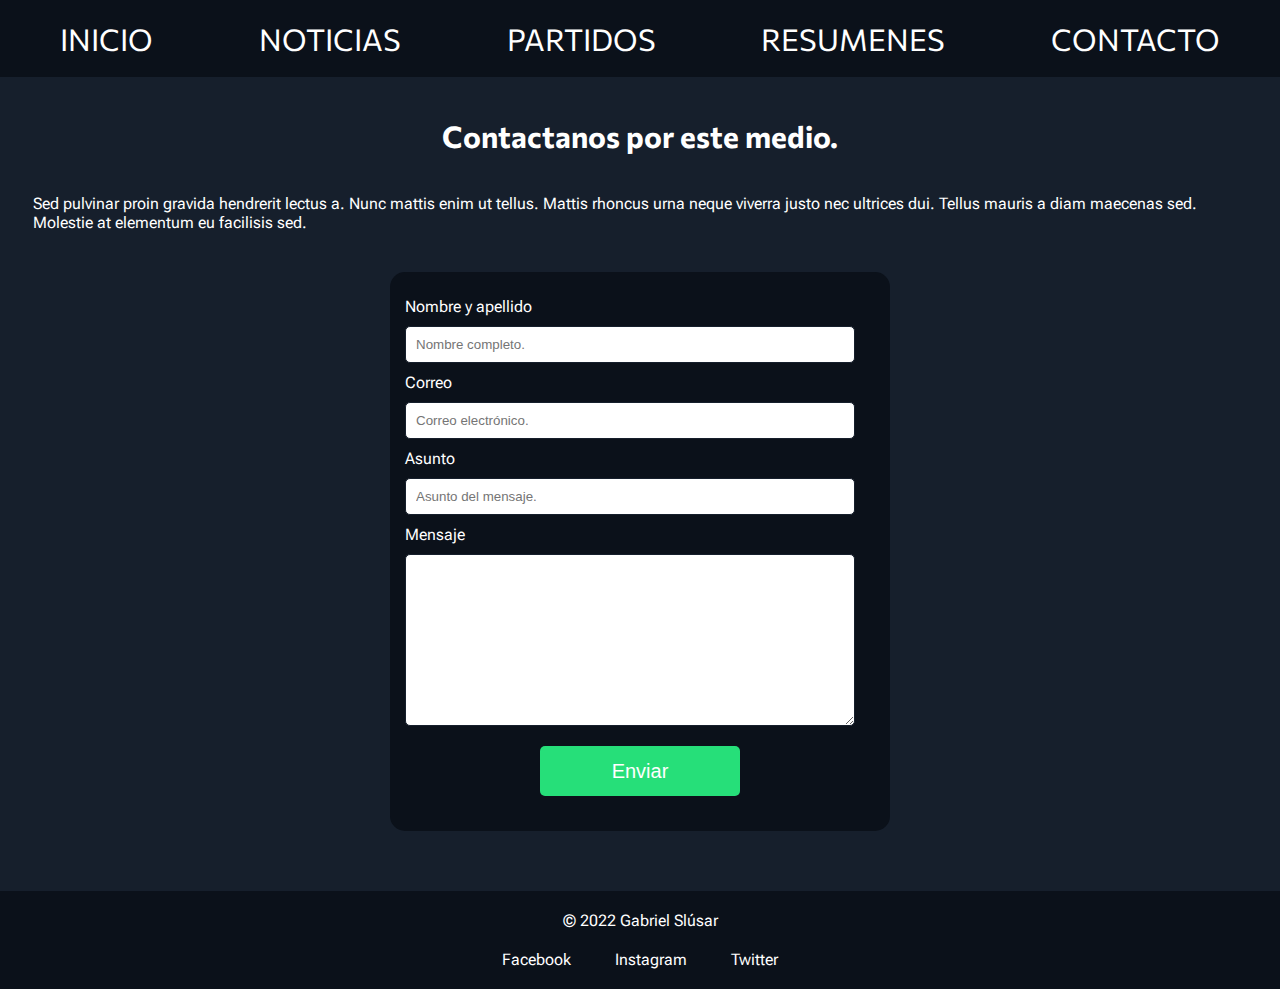
==== pages/contacto.html @ da84816f "Añadir archivos" ====
<!DOCTYPE html>
<html lang="en">
  <head>
    <meta charset="UTF-8" />
    <meta http-equiv="X-UA-Compatible" content="IE=edge" />
    <meta name="viewport" content="width=device-width, initial-scale=1.0" />
    <title>Contacto</title>
    <link rel="stylesheet" href="../css/styles.css" />
    <link rel="preconnect" href="https://fonts.googleapis.com" />
    <link rel="preconnect" href="https://fonts.gstatic.com" crossorigin />
    <link
      href="https://fonts.googleapis.com/css2?family=Roboto+Slab&display=swap"
      rel="stylesheet"
    />
    <link rel="preconnect" href="https://fonts.googleapis.com" />
    <link rel="preconnect" href="https://fonts.gstatic.com" crossorigin />
    <link
      href="https://fonts.googleapis.com/css2?family=Roboto+Flex:opsz,wght@8..144,200&family=Roboto+Slab&display=swap"
      rel="stylesheet"
    />
    <link rel="preconnect" href="https://fonts.googleapis.com" />
    <link rel="preconnect" href="https://fonts.gstatic.com" crossorigin />
    <link
      href="https://fonts.googleapis.com/css2?family=Anton&display=swap"
      rel="stylesheet"
    />
    <link
      href="https://fonts.googleapis.com/css2?family=Commissioner&display=swap"
      rel="stylesheet"
    />
  </head>
  <body>
    <!-- Menú de navegación del sitio -->
    <header>
      <input type="checkbox" id="btn-menu" /><label for="btn-menu"
        ><img src="../assets/img/Menuicon.png" alt="Icono del menú"
      /></label>
      <nav class="menu">
        <ul>
          <a href="../index.html"><li>INICIO</li></a>
          <a href="./noticias.html"><li>NOTICIAS</li></a>
          <a href="./partidos.html"><li>PARTIDOS</li></a>
          <a href="./resumenes.html"><li>RESUMENES</li></a>
          <a href="./contacto.html"><li>CONTACTO</li></a>
        </ul>
      </nav>
    </header>
    <!-- Formulario de contacto -->
    <main class="form">
      <h1 class="principales">Contactanos por este medio.</h1>
      <p class="text">
        Sed pulvinar proin gravida hendrerit lectus a. Nunc mattis enim ut
        tellus. Mattis rhoncus urna neque viverra justo nec ultrices dui. Tellus
        mauris a diam maecenas sed. Molestie at elementum eu facilisis sed.
      </p>
      <form class="text" action="#">
        <p>Nombre y apellido</p>
        <input
          class="form1"
          type="text"
          name="enviarinfo"
          id="contacto"
          placeholder="Nombre completo."
        />
        <p>Correo</p>
        <input
          class="form1"
          type="text"
          name="enviarinfo"
          id="contacto"
          placeholder="Correo electrónico."
        />
        <p>Asunto</p>
        <input
          class="form1"
          type="text"
          name="enviarinfo"
          id="contacto"
          placeholder="Asunto del mensaje."
        />
        <p>Mensaje</p>
        <textarea
          name="enviarinfo"
          class="form1"
          id=""
          cols="30"
          rows="10"
        ></textarea>

        <button class="btnenviar" type="submit">Enviar</button>
      </form>
    </main>
    <footer>
      <p class="textfooter">© 2022 Gabriel Slúsar</p>
      <div class="fot">
        <a class="textfooter" href="#">Facebook</a>
        <a class="textfooter" href="#">Instagram</a>
        <a class="textfooter" href="#">Twitter</a>
      </div>
    </footer>
  </body>
</html>
---- css/styles.css ----
* {
  margin: 0px;
  padding: 0px;
  box-sizing: border-box;
  text-decoration: none;
}

.menu li{
  list-style-type: none;
  font-family: 'Commissioner', sans-serif;;
  font-size: 30px;
  color: rgb(255, 255, 255);
  flex-grow: 1;
  padding: 10px 10px;
  border-radius: 12px;
}
nav ul li:hover {
  color: rgb(185, 185, 185);
  background-color:rgb(0, 0, 0, 0.4);
}
.menu ul {
  background-color: #0b111a;
  display: flex;
  justify-content: space-between;
  align-items: center;
  top: 0;
  padding: 10px 50px 10px 50px;
  width: 100%;
}
a {
  text-decoration: none;
}
header {
  margin-bottom: 20px;
}
.principales {
  color: rgb(255, 255, 255);
  font-family: 'Commissioner', sans-serif;;
  margin: 20px;
  font-size: 30px;
}
.principales__moviles {
  color: rgb(255, 255, 255);
  font-family: 'Commissioner', sans-serif;;
  margin: 20px;
  font-size: 20px;
}
.text {
  margin: 20px;
  font-family: "Roboto Flex", sans-serif;
  color: #ffffff;
}
.textfooter {
  margin: 20px;
  font-family: "Roboto Flex", sans-serif;
  color: rgb(255, 255, 255);
  text-align: center;
}
main {
  padding-bottom: 40px;
}
body {
  display: flex;
  flex-direction: column;
  min-height: 100vh;
  background-color: #161f2c;
}
main{
  padding-left: 1%;
  padding-right: 1%;
}
img {
  height: auto;
  width: auto;
  max-height: 300px;
  max-width: 400px;
}
iframe {
  height: 300px;
  width: 400px;
}
th,
td {
  padding: 17px;
  text-align: center;
  font-family: "Roboto Flex", sans-serif;
  border: 1px solid rgb(0, 0, 0);
}
.fot{
  text-align: center;
}
footer {
  width: 100%;
  background-color: #0b111a;
  padding-bottom: 20px;
  margin-top: auto;

}
#btn-menu {
  display: none;
}

.fot :hover {
  color: rgb(129, 129, 129);
}
.Aplicargrids{
  display: grid;
  grid-template-columns: auto auto;
  border-radius: 10px;
  padding: 1%;
  background-color: #0f151f;
  place-items: center;
}
header label {
  display: none;
  width: 100%;
  height: 50px;
  background-color: #0b111a;
}
header label :hover{
  cursor: pointer;
  background: rgb(0, 0, 0,0.4);
}

@media screen and (max-width: 768px)
{
  .Aplicargrids{
    display: grid;
    grid-template-rows: auto auto;
    grid-template-columns: auto;
    border-radius: 10px;
    padding: 2%;
    background-color: #0f151f;
    place-items: center;
}
/* header label {
  display:block;
} */
.menu ul {
  flex-direction: column;
}


}
form{
  width: 500px;
  background-color: #0b111a;
  padding: 15px;
  display: flex;
  align-items: flex-start;
  flex-direction: column;
  border-radius: 15px;
}
form p {
  margin: 10px 0px 10px 0px;
}
.form{
  width: 100%;
  background-color: #161f2c;
  display: flex;
  flex-direction: column;
  align-items: center;

}
form input{
  border: 0;
  outline:0;
}
.form1 {
  border:1px solid #161f2c;
  padding: 10px;
  border-radius: 5px;
  width: 450px;
}
.btnenviar {
  width: 200px;
  height: 50px;
  margin: 20px auto 20px auto;
  background-color: rgb(38, 223, 121);
  border: 0;
  border-radius: 5px;
  color: white;
  font-size: 20px;
}
.btnenviar:hover{  
  background-color: #02952e;
  cursor: pointer;
}

table {
  background-color: #0b111a;
  width: 100%;
  border-collapse: collapse;
}
.maintable{
  margin: 10px auto;
}
th, td{ 
padding: 15px;
border: 0px;
}
thead{
background-color:#21385a;
}
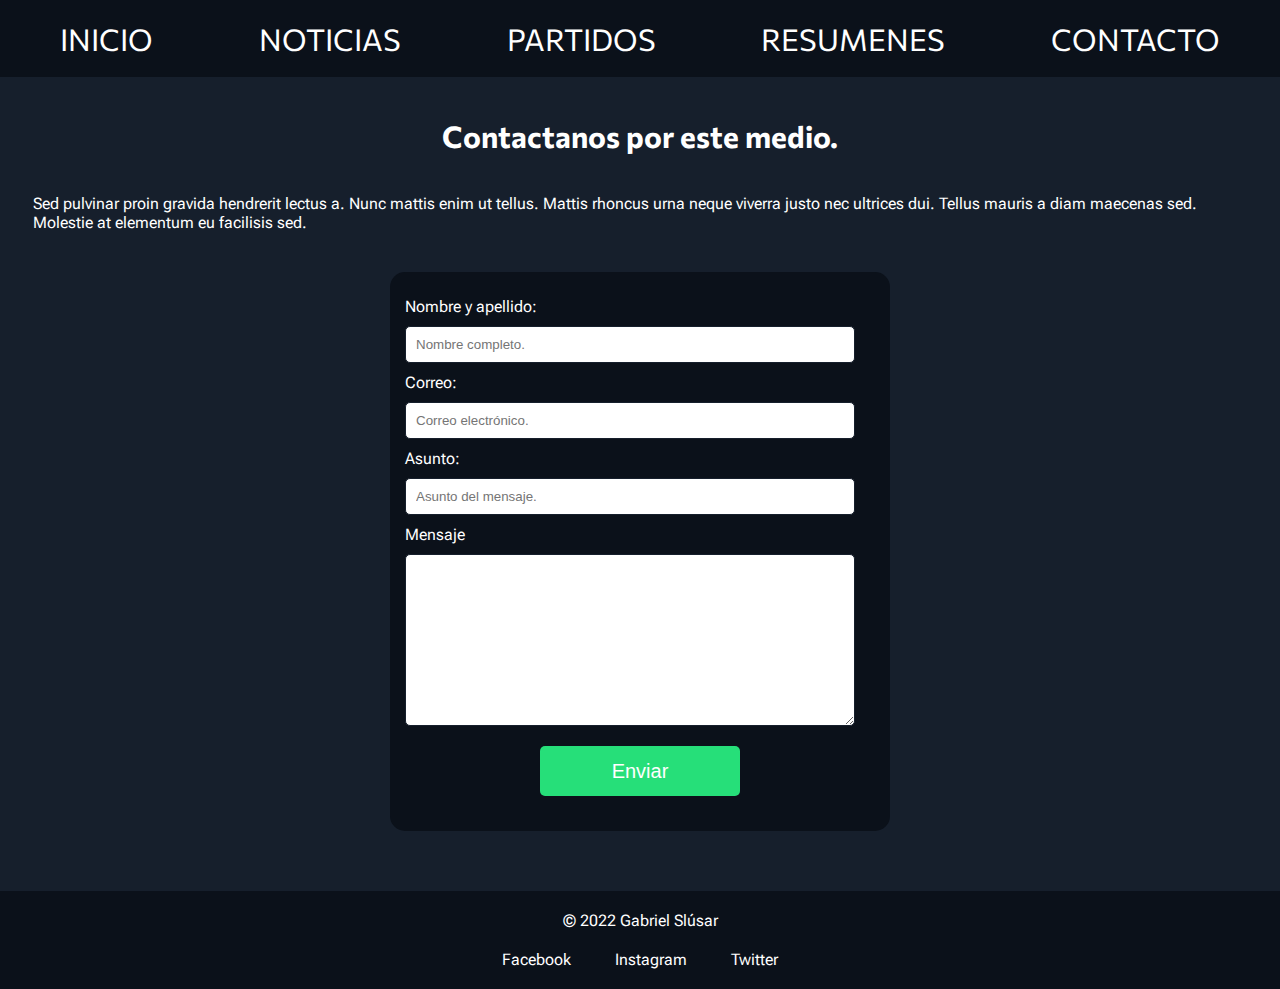
==== commit c42a64f3: "Rama 2 prueba" ====
--- a/pages/contacto.html
+++ b/pages/contacto.html
@@ -54,7 +54,7 @@
         mauris a diam maecenas sed. Molestie at elementum eu facilisis sed.
       </p>
       <form class="text" action="#">
-        <p>Nombre y apellido</p>
+        <p>Nombre y apellido:</p>
         <input
           class="form1"
           type="text"
@@ -62,7 +62,7 @@
           id="contacto"
           placeholder="Nombre completo."
         />
-        <p>Correo</p>
+        <p>Correo:</p>
         <input
           class="form1"
           type="text"
@@ -70,7 +70,7 @@
           id="contacto"
           placeholder="Correo electrónico."
         />
-        <p>Asunto</p>
+        <p>Asunto:</p>
         <input
           class="form1"
           type="text"
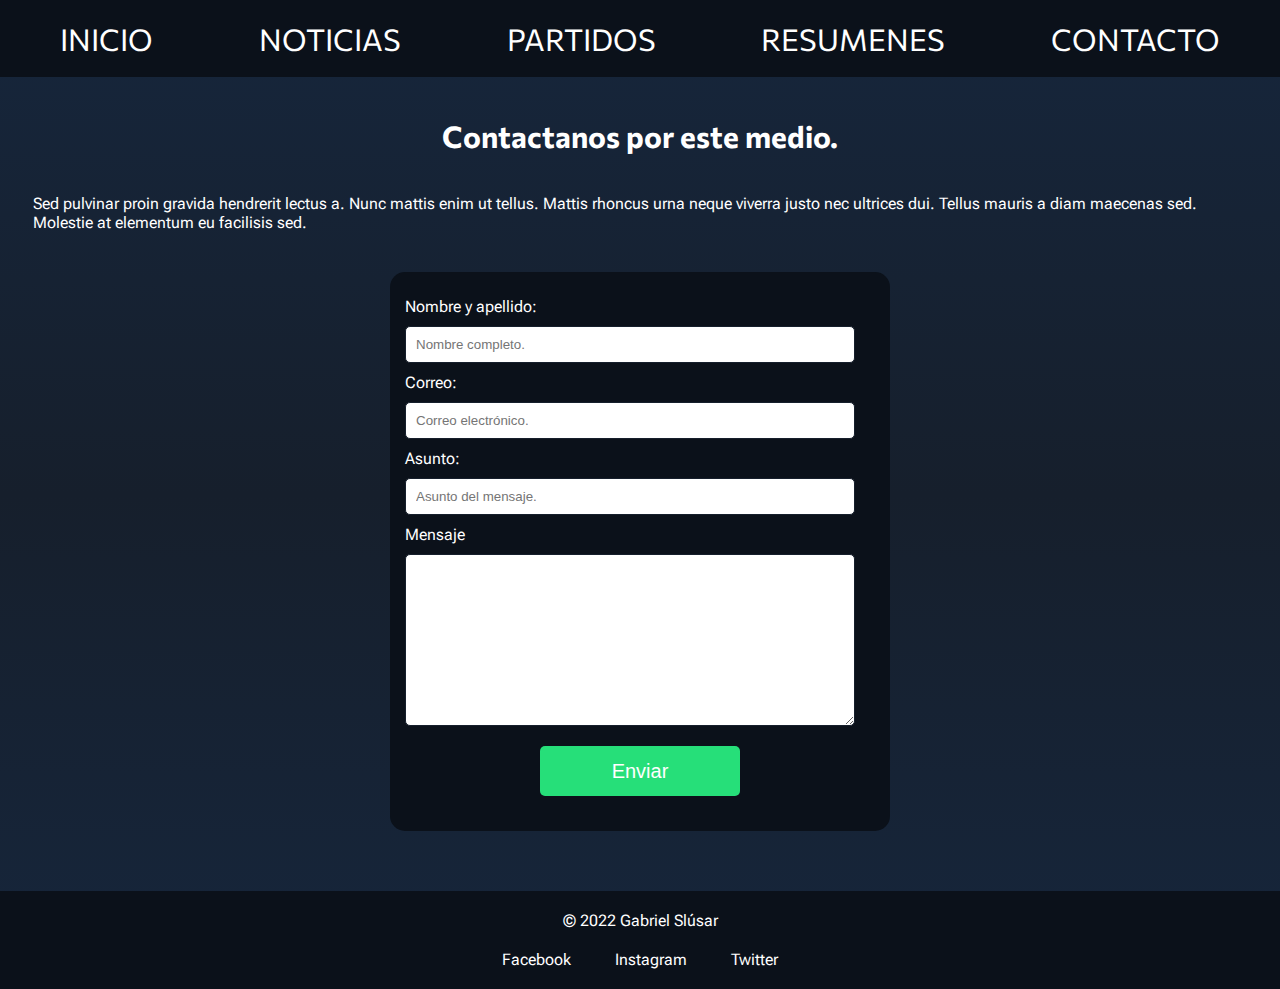
==== commit 2744573a: "Animaciones,transiciones y gradientes" ====
--- a/pages/contacto.html
+++ b/pages/contacto.html
@@ -99,4 +99,4 @@
       </div>
     </footer>
   </body>
-</html>
+</html>--- a/css/styles.css
+++ b/css/styles.css
@@ -12,11 +12,22 @@
   color: rgb(255, 255, 255);
   flex-grow: 1;
   padding: 10px 10px;
-  border-radius: 12px;
+  border-radius: 10px;
 }
 nav ul li:hover {
   color: rgb(185, 185, 185);
-  background-color:rgb(0, 0, 0, 0.4);
+  background-color:rgb(0, 0, 0);
+  transform: scale(1.2);
+  transition: all 0.6s;
+}
+.Aplicargrids:hover{
+  transform: scale(1.018);
+  transition: all 0.5s;
+}
+table:hover{
+  transform: scale(1.4) translateY(70px);
+  transition: all 1s;
+
 }
 .menu ul {
   background-color: #0b111a;
@@ -63,7 +74,8 @@
   display: flex;
   flex-direction: column;
   min-height: 100vh;
-  background-color: #161f2c;
+  background: rgb(22,38,60);
+  background: linear-gradient(180deg, rgba(22,38,60,1) 0%, rgba(22,38,60,1) 0%, rgba(22,31,44,1) 50%, rgba(22,38,60,1) 100%);
 }
 main{
   padding-left: 1%;
@@ -156,7 +168,6 @@
 }
 .form{
   width: 100%;
-  background-color: #161f2c;
   display: flex;
   flex-direction: column;
   align-items: center;
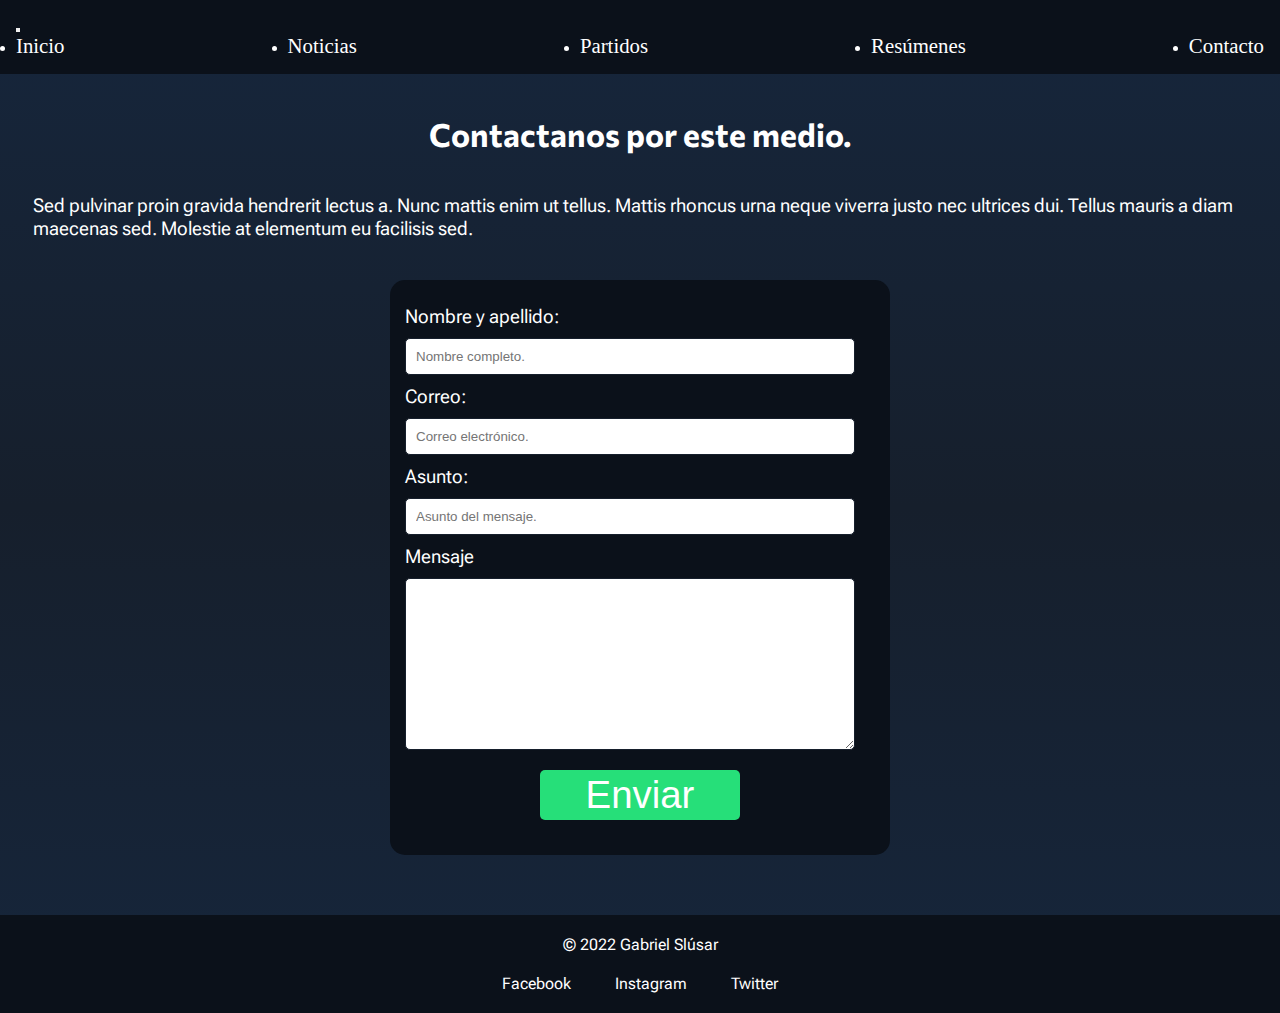
==== commit f8c49d4e: "Update bootstrap responsive menu" ====
--- a/pages/contacto.html
+++ b/pages/contacto.html
@@ -5,6 +5,7 @@
     <meta http-equiv="X-UA-Compatible" content="IE=edge" />
     <meta name="viewport" content="width=device-width, initial-scale=1.0" />
     <title>Contacto</title>
+    <link href="https://cdn.jsdelivr.net/npm/bootstrap@5.1.3/dist/css/bootstrap.min.css" rel="stylesheet" integrity="sha384-1BmE4kWBq78iYhFldvKuhfTAU6auU8tT94WrHftjDbrCEXSU1oBoqyl2QvZ6jIW3" crossorigin="anonymous">
     <link rel="stylesheet" href="../css/styles.css" />
     <link rel="preconnect" href="https://fonts.googleapis.com" />
     <link rel="preconnect" href="https://fonts.gstatic.com" crossorigin />
@@ -12,14 +13,10 @@
       href="https://fonts.googleapis.com/css2?family=Roboto+Slab&display=swap"
       rel="stylesheet"
     />
-    <link rel="preconnect" href="https://fonts.googleapis.com" />
-    <link rel="preconnect" href="https://fonts.gstatic.com" crossorigin />
     <link
       href="https://fonts.googleapis.com/css2?family=Roboto+Flex:opsz,wght@8..144,200&family=Roboto+Slab&display=swap"
       rel="stylesheet"
     />
-    <link rel="preconnect" href="https://fonts.googleapis.com" />
-    <link rel="preconnect" href="https://fonts.gstatic.com" crossorigin />
     <link
       href="https://fonts.googleapis.com/css2?family=Anton&display=swap"
       rel="stylesheet"
@@ -36,14 +33,32 @@
         ><img src="../assets/img/Menuicon.png" alt="Icono del menú"
       /></label>
       <nav class="menu">
-        <ul>
-          <a href="../index.html"><li>INICIO</li></a>
-          <a href="./noticias.html"><li>NOTICIAS</li></a>
-          <a href="./partidos.html"><li>PARTIDOS</li></a>
-          <a href="./resumenes.html"><li>RESUMENES</li></a>
-          <a href="./contacto.html"><li>CONTACTO</li></a>
-        </ul>
-      </nav>
+        <nav class="navbar navbar-expand-lg navbaredits">
+          <div class="container-fluid">
+            <button class="navbar-toggler" type="button" data-bs-toggle="collapse" data-bs-target="#navbarNav" aria-controls="navbarNav" aria-expanded="false" aria-label="Toggle navigation">
+              <span class="navbar-toggler-icon navico"></span>
+            </button>
+            <div class="collapse navbar-collapse" id="navbarNav">
+              <ul class="navbar-nav navalu">
+                <li class="nav-item limod">
+                  <a class="nav-link active linkmod" aria-current="page" href="../index.html">Inicio</a>
+                </li>
+                <li class="nav-item limod">
+                  <a class="nav-link linkmod" href="./noticias.html">Noticias</a>
+                </li>
+                <li class="nav-item limod">
+                  <a class="nav-link linkmod" href="./partidos.html">Partidos</a>
+                </li>
+                <li class="nav-item limod">
+                  <a class="nav-link linkmod" href="./resumenes.html">Resúmenes</a>
+                </li>
+                <li class="nav-item limod">
+                  <a class="nav-link linkmod" href="./contacto.html">Contacto</a>
+                </li>
+              </ul>
+            </div>
+          </div>
+        </nav>
     </header>
     <!-- Formulario de contacto -->
     <main class="form">
@@ -98,5 +113,6 @@
         <a class="textfooter" href="#">Twitter</a>
       </div>
     </footer>
+    <script src="https://cdn.jsdelivr.net/npm/bootstrap@5.1.3/dist/js/bootstrap.bundle.min.js" integrity="sha384-ka7Sk0Gln4gmtz2MlQnikT1wXgYsOg+OMhuP+IlRH9sENBO0LRn5q+8nbTov4+1p" crossorigin="anonymous"></script>
   </body>
 </html>--- a/css/styles.css
+++ b/css/styles.css
@@ -5,21 +5,21 @@
   text-decoration: none;
 }
 
-.menu li{
+/* .menu li{
   list-style-type: none;
   font-family: 'Commissioner', sans-serif;;
-  font-size: 30px;
+  font-size: 2em;
   color: rgb(255, 255, 255);
   flex-grow: 1;
   padding: 10px 10px;
   border-radius: 10px;
-}
-nav ul li:hover {
+} */
+/* nav ul li:hover {
   color: rgb(185, 185, 185);
   background-color:rgb(0, 0, 0);
   transform: scale(1.2);
   transition: all 0.6s;
-}
+} */
 .Aplicargrids:hover{
   transform: scale(1.018);
   transition: all 0.5s;
@@ -29,14 +29,31 @@
   transition: all 1s;
 
 }
-.menu ul {
-  background-color: #0b111a;
-  display: flex;
-  justify-content: space-between;
-  align-items: center;
-  top: 0;
-  padding: 10px 50px 10px 50px;
-  width: 100%;
+.navbaredits{
+  background-color: #0b111a;
+  color: rgb(255, 255, 255);
+  padding: 1em;
+}
+.linkmod{
+  color: rgb(255, 255, 255);
+  font-size: 1.3em;
+
+}
+.navico{
+background-image:url(https://i.ibb.co/rm7KQwS/pngegg.png) ;
+}
+.navalu{
+width: 100%;
+display: flex;
+justify-content: space-between;
+align-items: center;
+}
+.limod:hover{
+  color: rgb(185, 185, 185);
+  background-color:rgb(0, 0, 0);
+  transform: scale(1.5);
+  transition: all 0.6s;
+  border-radius: 7px;
 }
 a {
   text-decoration: none;
@@ -48,18 +65,19 @@
   color: rgb(255, 255, 255);
   font-family: 'Commissioner', sans-serif;;
   margin: 20px;
-  font-size: 30px;
+  font-size: 2em;
 }
 .principales__moviles {
   color: rgb(255, 255, 255);
   font-family: 'Commissioner', sans-serif;;
   margin: 20px;
-  font-size: 20px;
+  font-size: 1.5em;
 }
 .text {
   margin: 20px;
   font-family: "Roboto Flex", sans-serif;
   color: #ffffff;
+  font-size: 1.2em;
 }
 .textfooter {
   margin: 20px;
@@ -83,13 +101,15 @@
 }
 img {
   height: auto;
-  width: auto;
+  width: 100%;
   max-height: 300px;
   max-width: 400px;
 }
 iframe {
-  height: 300px;
-  width: 400px;
+  height: auto;
+  width: 100%;
+  max-height: 300px;
+  max-width: 400px;
 }
 th,
 td {
@@ -191,7 +211,7 @@
   border: 0;
   border-radius: 5px;
   color: white;
-  font-size: 20px;
+  font-size: 2em;
 }
 .btnenviar:hover{  
   background-color: #02952e;
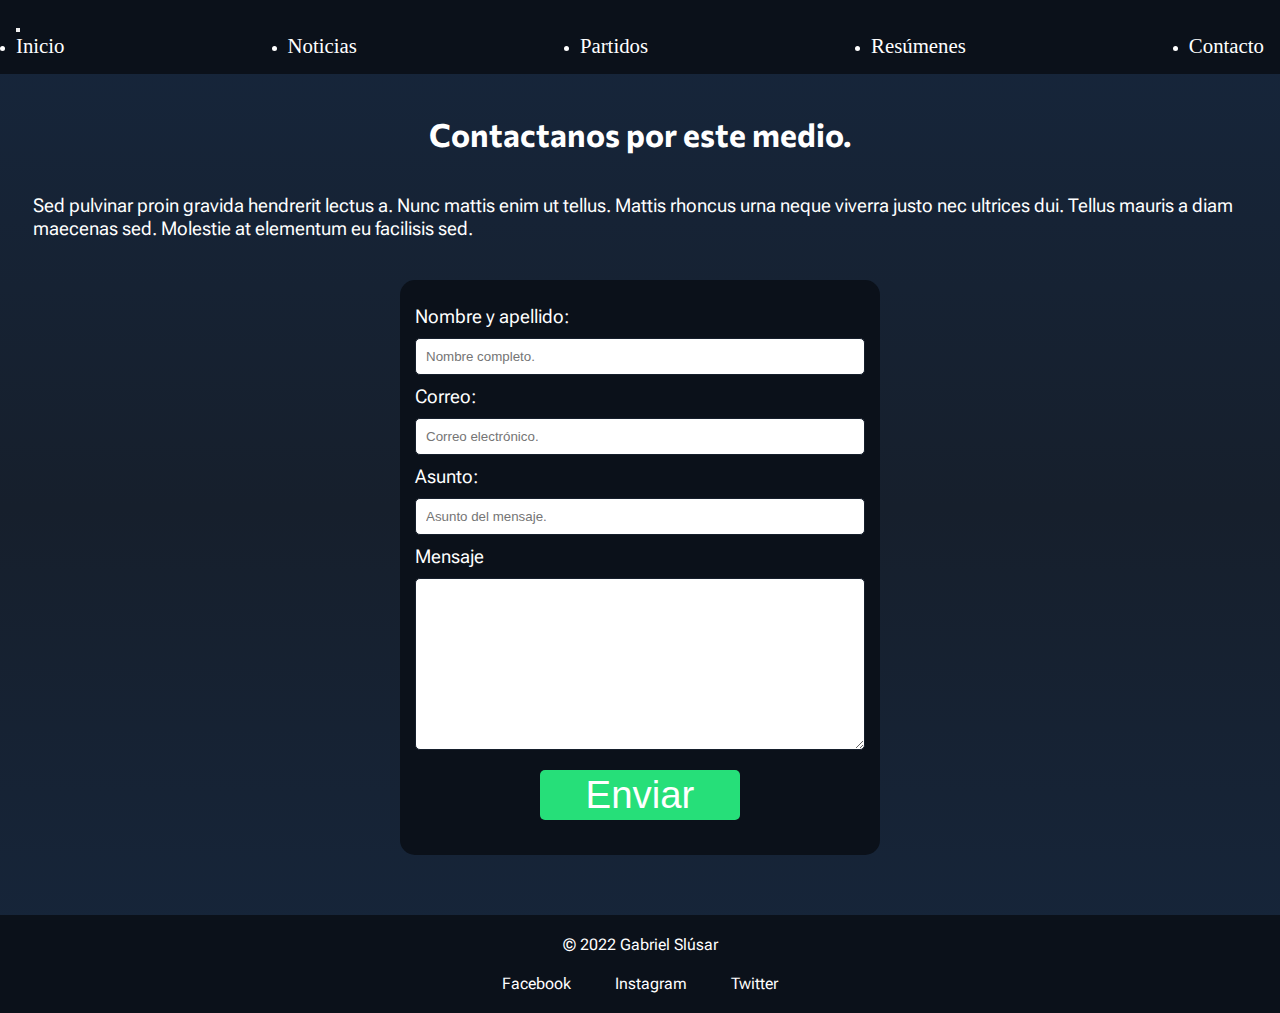
==== commit 3e9c7fd0: "mayusmenu" ====
--- a/pages/contacto.html
+++ b/pages/contacto.html
@@ -68,7 +68,7 @@
         tellus. Mattis rhoncus urna neque viverra justo nec ultrices dui. Tellus
         mauris a diam maecenas sed. Molestie at elementum eu facilisis sed.
       </p>
-      <form class="text" action="#">
+      <form class="text formovile" action="#">
         <p>Nombre y apellido:</p>
         <input
           class="form1"
--- a/css/styles.css
+++ b/css/styles.css
@@ -37,6 +37,7 @@
 .linkmod{
   color: rgb(255, 255, 255);
   font-size: 1.3em;
+  border-radius: 7px;
 
 }
 .navico{
@@ -48,8 +49,8 @@
 justify-content: space-between;
 align-items: center;
 }
-.limod:hover{
-  color: rgb(185, 185, 185);
+.linkmod:hover{
+  color: rgb(127, 127, 127);
   background-color:rgb(0, 0, 0);
   transform: scale(1.5);
   transition: all 0.6s;
@@ -153,7 +154,65 @@
   cursor: pointer;
   background: rgb(0, 0, 0,0.4);
 }
-
+form{
+  max-width: 500px;
+  background-color: #0b111a;
+  padding: 15px;
+  display: flex;
+  align-items: flex-start;
+  flex-direction: column;
+  border-radius: 15px;
+}
+form p {
+  margin: 10px 0px 10px 0px;
+}
+.form{
+  width: 100%;
+  display: flex;
+  flex-direction: column;
+  align-items: center;
+
+}
+form input{
+  border: 0;
+  outline:0;
+}
+.form1 {
+  border:1px solid #161f2c;
+  padding: 10px;
+  border-radius: 5px;
+  width: 450px;
+}
+.btnenviar {
+  width: 200px;
+  height: 50px;
+  margin: 20px auto 20px auto;
+  background-color: rgb(38, 223, 121);
+  border: 0;
+  border-radius: 5px;
+  color: white;
+  font-size: 2em;
+}
+.btnenviar:hover{  
+  background-color: #02952e;
+  cursor: pointer;
+}
+
+table {
+  background-color: #0b111a;
+  width: 100%;
+  border-collapse: collapse;
+}
+.maintable{
+  margin: 10px auto;
+}
+th, td{ 
+padding: 15px;
+border: 0px;
+}
+thead{
+background-color:#21385a;
+}
 @media screen and (max-width: 768px)
 {
   .Aplicargrids{
@@ -165,71 +224,19 @@
     background-color: #0f151f;
     place-items: center;
 }
-/* header label {
-  display:block;
-} */
-.menu ul {
-  flex-direction: column;
-}
-
-
-}
 form{
-  width: 500px;
+  max-width: 350px;
   background-color: #0b111a;
   padding: 15px;
   display: flex;
   align-items: flex-start;
   flex-direction: column;
   border-radius: 15px;
-}
-form p {
-  margin: 10px 0px 10px 0px;
-}
-.form{
-  width: 100%;
-  display: flex;
-  flex-direction: column;
-  align-items: center;
-
-}
-form input{
-  border: 0;
-  outline:0;
 }
 .form1 {
   border:1px solid #161f2c;
   padding: 10px;
   border-radius: 5px;
-  width: 450px;
-}
-.btnenviar {
-  width: 200px;
-  height: 50px;
-  margin: 20px auto 20px auto;
-  background-color: rgb(38, 223, 121);
-  border: 0;
-  border-radius: 5px;
-  color: white;
-  font-size: 2em;
-}
-.btnenviar:hover{  
-  background-color: #02952e;
-  cursor: pointer;
-}
-
-table {
-  background-color: #0b111a;
-  width: 100%;
-  border-collapse: collapse;
-}
-.maintable{
-  margin: 10px auto;
-}
-th, td{ 
-padding: 15px;
-border: 0px;
-}
-thead{
-background-color:#21385a;
-}
+  width: 320px;
+}
+}
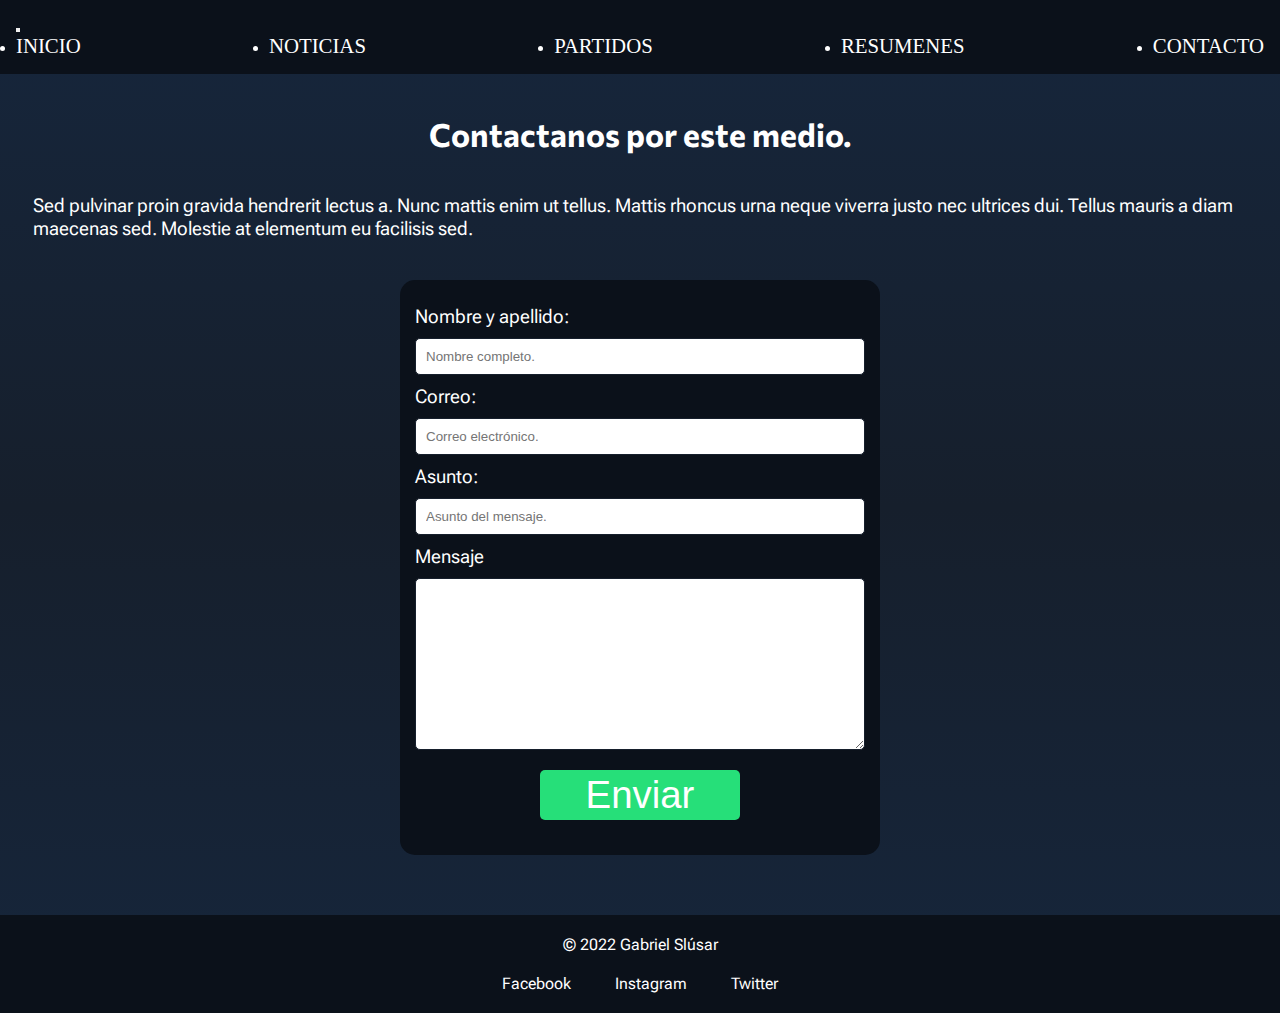
==== commit 3d6fe0d9: "mayusmenuall" ====
--- a/pages/contacto.html
+++ b/pages/contacto.html
@@ -41,19 +41,19 @@
             <div class="collapse navbar-collapse" id="navbarNav">
               <ul class="navbar-nav navalu">
                 <li class="nav-item limod">
-                  <a class="nav-link active linkmod" aria-current="page" href="../index.html">Inicio</a>
+                  <a class="nav-link active linkmod" aria-current="page" href="./index.html">INICIO</a>
                 </li>
                 <li class="nav-item limod">
-                  <a class="nav-link linkmod" href="./noticias.html">Noticias</a>
+                  <a class="nav-link linkmod" href="./pages/noticias.html">NOTICIAS</a>
                 </li>
                 <li class="nav-item limod">
-                  <a class="nav-link linkmod" href="./partidos.html">Partidos</a>
+                  <a class="nav-link linkmod" href="./pages/partidos.html">PARTIDOS</a>
                 </li>
                 <li class="nav-item limod">
-                  <a class="nav-link linkmod" href="./resumenes.html">Resúmenes</a>
+                  <a class="nav-link linkmod" href="./pages/resumenes.html">RESUMENES</a>
                 </li>
                 <li class="nav-item limod">
-                  <a class="nav-link linkmod" href="./contacto.html">Contacto</a>
+                  <a class="nav-link linkmod" href="./pages/contacto.html">CONTACTO</a>
                 </li>
               </ul>
             </div>
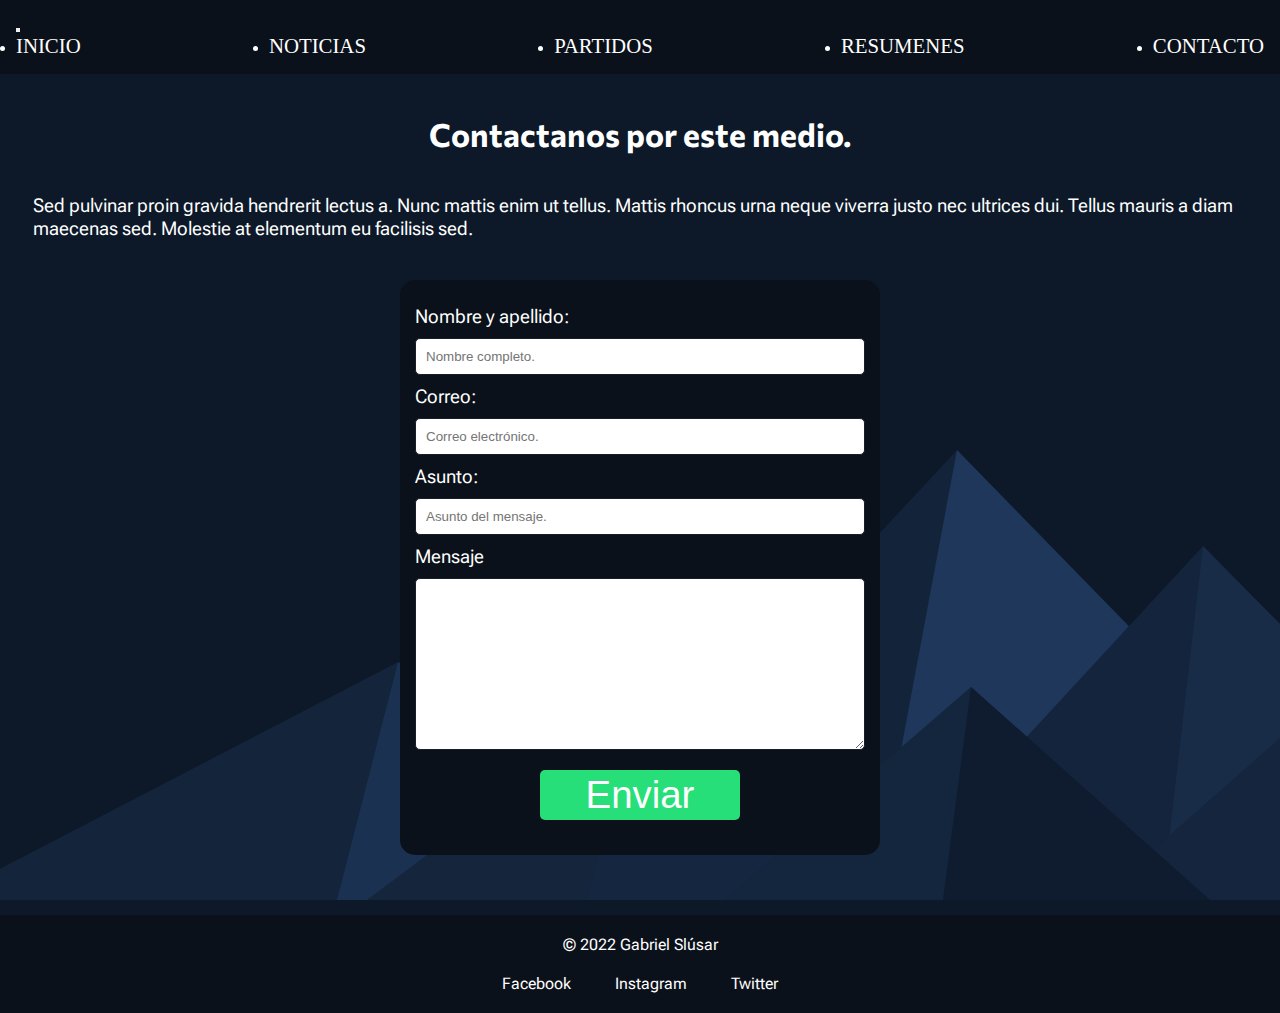
==== commit bab66c97: "return" ====
--- a/pages/contacto.html
+++ b/pages/contacto.html
@@ -32,7 +32,6 @@
       <input type="checkbox" id="btn-menu" /><label for="btn-menu"
         ><img src="../assets/img/Menuicon.png" alt="Icono del menú"
       /></label>
-      <nav class="menu">
         <nav class="navbar navbar-expand-lg navbaredits">
           <div class="container-fluid">
             <button class="navbar-toggler" type="button" data-bs-toggle="collapse" data-bs-target="#navbarNav" aria-controls="navbarNav" aria-expanded="false" aria-label="Toggle navigation">
@@ -41,19 +40,19 @@
             <div class="collapse navbar-collapse" id="navbarNav">
               <ul class="navbar-nav navalu">
                 <li class="nav-item limod">
-                  <a class="nav-link active linkmod" aria-current="page" href="./index.html">INICIO</a>
+                  <a class="nav-link active linkmod" aria-current="page" href="../index.html">INICIO</a>
                 </li>
                 <li class="nav-item limod">
-                  <a class="nav-link linkmod" href="./pages/noticias.html">NOTICIAS</a>
+                  <a class="nav-link linkmod" href="./noticias.html">NOTICIAS</a>
                 </li>
                 <li class="nav-item limod">
-                  <a class="nav-link linkmod" href="./pages/partidos.html">PARTIDOS</a>
+                  <a class="nav-link linkmod" href="./partidos.html">PARTIDOS</a>
                 </li>
                 <li class="nav-item limod">
-                  <a class="nav-link linkmod" href="./pages/resumenes.html">RESUMENES</a>
+                  <a class="nav-link linkmod" href="./resumenes.html">RESUMENES</a>
                 </li>
                 <li class="nav-item limod">
-                  <a class="nav-link linkmod" href="./pages/contacto.html">CONTACTO</a>
+                  <a class="nav-link linkmod" href="./contacto.html">CONTACTO</a>
                 </li>
               </ul>
             </div>
--- a/css/styles.css
+++ b/css/styles.css
@@ -4,54 +4,36 @@
   box-sizing: border-box;
   text-decoration: none;
 }
-
-/* .menu li{
-  list-style-type: none;
-  font-family: 'Commissioner', sans-serif;;
-  font-size: 2em;
-  color: rgb(255, 255, 255);
-  flex-grow: 1;
-  padding: 10px 10px;
-  border-radius: 10px;
-} */
-/* nav ul li:hover {
-  color: rgb(185, 185, 185);
-  background-color:rgb(0, 0, 0);
-  transform: scale(1.2);
-  transition: all 0.6s;
-} */
-.Aplicargrids:hover{
+.Aplicargrids:hover {
   transform: scale(1.018);
   transition: all 0.5s;
 }
-table:hover{
-  transform: scale(1.4) translateY(70px);
+table:hover {
+  transform: scale(1.09) translateY(5px);
   transition: all 1s;
-
-}
-.navbaredits{
+}
+.navbaredits {
   background-color: #0b111a;
   color: rgb(255, 255, 255);
   padding: 1em;
 }
-.linkmod{
+.linkmod {
   color: rgb(255, 255, 255);
   font-size: 1.3em;
   border-radius: 7px;
-
-}
-.navico{
-background-image:url(https://i.ibb.co/rm7KQwS/pngegg.png) ;
-}
-.navalu{
-width: 100%;
-display: flex;
-justify-content: space-between;
-align-items: center;
-}
-.linkmod:hover{
+}
+.navico {
+  background-image: url(https://i.ibb.co/rm7KQwS/pngegg.png);
+}
+.navalu {
+  width: 100%;
+  display: flex;
+  justify-content: space-between;
+  align-items: center;
+}
+.linkmod:hover {
   color: rgb(127, 127, 127);
-  background-color:rgb(0, 0, 0);
+  background-color: rgb(0, 0, 0);
   transform: scale(1.5);
   transition: all 0.6s;
   border-radius: 7px;
@@ -64,13 +46,13 @@
 }
 .principales {
   color: rgb(255, 255, 255);
-  font-family: 'Commissioner', sans-serif;;
+  font-family: "Commissioner", sans-serif;
   margin: 20px;
   font-size: 2em;
 }
 .principales__moviles {
   color: rgb(255, 255, 255);
-  font-family: 'Commissioner', sans-serif;;
+  font-family: "Commissioner", sans-serif;
   margin: 20px;
   font-size: 1.5em;
 }
@@ -93,25 +75,16 @@
   display: flex;
   flex-direction: column;
   min-height: 100vh;
-  background: rgb(22,38,60);
-  background: linear-gradient(180deg, rgba(22,38,60,1) 0%, rgba(22,38,60,1) 0%, rgba(22,31,44,1) 50%, rgba(22,38,60,1) 100%);
-}
-main{
+  background-color: #0D1929;
+  background-image: url("data:image/svg+xml,%3Csvg xmlns='http://www.w3.org/2000/svg' viewBox='0 0 1600 900'%3E%3Cpolygon fill='%2313243a' points='957 450 539 900 1396 900'/%3E%3Cpolygon fill='%231e375a' points='957 450 872.9 900 1396 900'/%3E%3Cpolygon fill='%2313243b' points='-60 900 398 662 816 900'/%3E%3Cpolygon fill='%231b3151' points='337 900 398 662 816 900'/%3E%3Cpolygon fill='%2313243c' points='1203 546 1552 900 876 900'/%3E%3Cpolygon fill='%23182c48' points='1203 546 1552 900 1162 900'/%3E%3Cpolygon fill='%2314253c' points='641 695 886 900 367 900'/%3E%3Cpolygon fill='%23152640' points='587 900 641 695 886 900'/%3E%3Cpolygon fill='%2314253d' points='1710 900 1401 632 1096 900'/%3E%3Cpolygon fill='%23122137' points='1710 900 1401 632 1365 900'/%3E%3Cpolygon fill='%2314253e' points='1210 900 971 687 725 900'/%3E%3Cpolygon fill='%230f1c2f' points='943 900 1210 900 971 687'/%3E%3C/svg%3E");
+  background-attachment: fixed;
+  background-size: cover;
+}
+main {
   padding-left: 1%;
   padding-right: 1%;
 }
-img {
-  height: auto;
-  width: 100%;
-  max-height: 300px;
-  max-width: 400px;
-}
-iframe {
-  height: auto;
-  width: 100%;
-  max-height: 300px;
-  max-width: 400px;
-}
+
 th,
 td {
   padding: 17px;
@@ -119,7 +92,7 @@
   font-family: "Roboto Flex", sans-serif;
   border: 1px solid rgb(0, 0, 0);
 }
-.fot{
+.fot {
   text-align: center;
 }
 footer {
@@ -127,7 +100,16 @@
   background-color: #0b111a;
   padding-bottom: 20px;
   margin-top: auto;
-
+}
+iframe {
+  width: 100%;
+  max-height: 300px;
+  max-width: 500px;
+}
+.loadingbar {
+  text-align: center;
+  color: rgb(255, 255, 255);
+  font-size: 2em;
 }
 #btn-menu {
   display: none;
@@ -136,7 +118,7 @@
 .fot :hover {
   color: rgb(129, 129, 129);
 }
-.Aplicargrids{
+.Aplicargrids {
   display: grid;
   grid-template-columns: auto auto;
   border-radius: 10px;
@@ -150,11 +132,11 @@
   height: 50px;
   background-color: #0b111a;
 }
-header label :hover{
+header label :hover {
   cursor: pointer;
-  background: rgb(0, 0, 0,0.4);
-}
-form{
+  background: rgb(0, 0, 0, 0.4);
+}
+form {
   max-width: 500px;
   background-color: #0b111a;
   padding: 15px;
@@ -166,19 +148,18 @@
 form p {
   margin: 10px 0px 10px 0px;
 }
-.form{
+.form {
   width: 100%;
   display: flex;
   flex-direction: column;
   align-items: center;
-
-}
-form input{
+}
+form input {
   border: 0;
-  outline:0;
+  outline: 0;
 }
 .form1 {
-  border:1px solid #161f2c;
+  border: 1px solid #161f2c;
   padding: 10px;
   border-radius: 5px;
   width: 450px;
@@ -193,7 +174,7 @@
   color: white;
   font-size: 2em;
 }
-.btnenviar:hover{  
+.btnenviar:hover {
   background-color: #02952e;
   cursor: pointer;
 }
@@ -203,19 +184,19 @@
   width: 100%;
   border-collapse: collapse;
 }
-.maintable{
+.maintable {
   margin: 10px auto;
 }
-th, td{ 
-padding: 15px;
-border: 0px;
-}
-thead{
-background-color:#21385a;
-}
-@media screen and (max-width: 768px)
-{
-  .Aplicargrids{
+th,
+td {
+  padding: 15px;
+  border: 0px;
+}
+thead {
+  background-color: #21385a;
+}
+@media screen and (max-width: 768px) {
+  .Aplicargrids {
     display: grid;
     grid-template-rows: auto auto;
     grid-template-columns: auto;
@@ -223,20 +204,33 @@
     padding: 2%;
     background-color: #0f151f;
     place-items: center;
-}
-form{
-  max-width: 350px;
-  background-color: #0b111a;
-  padding: 15px;
-  display: flex;
-  align-items: flex-start;
-  flex-direction: column;
-  border-radius: 15px;
-}
-.form1 {
-  border:1px solid #161f2c;
-  padding: 10px;
-  border-radius: 5px;
-  width: 320px;
-}
-}
+  }
+  form {
+    max-width: 350px;
+    background-color: #0b111a;
+    padding: 15px;
+    display: flex;
+    align-items: flex-start;
+    flex-direction: column;
+    border-radius: 15px;
+  }
+  .form1 {
+    border: 1px solid #161f2c;
+    padding: 10px;
+    border-radius: 5px;
+    width: 320px;
+  }
+  table {
+    background-color: #0b111a;
+    width: 300px;
+    border-collapse: collapse;
+  }
+  th,
+  td {
+    padding: 10px;
+    text-align: center;
+    font-family: "Roboto Flex", sans-serif;
+    border: 2px solid rgb(0, 0, 0);
+    font-size: 0.6em;
+  }
+}
